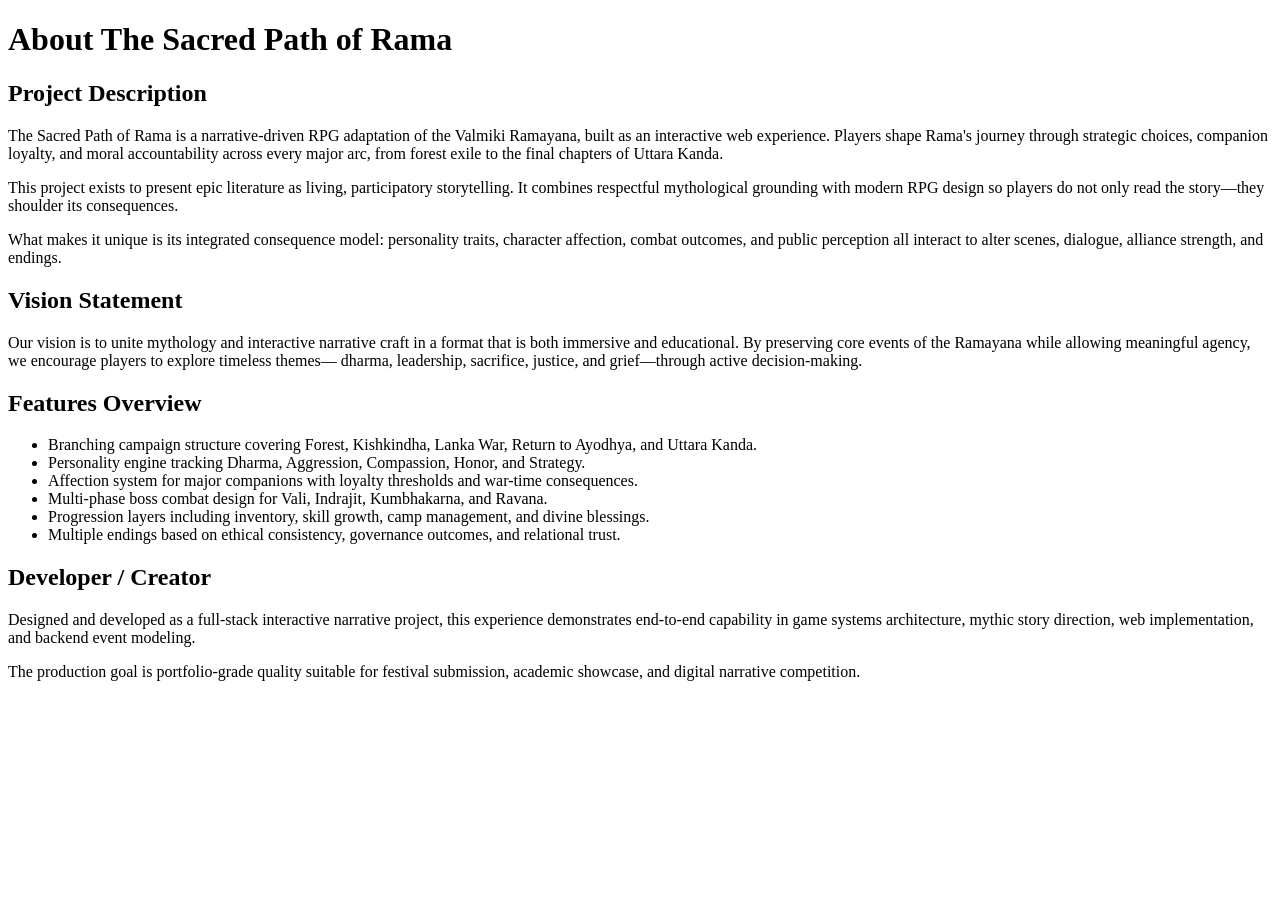
==== about.html @ cabddbd4 "Build full Ramayana RPG campaign systems and backend scaffold" ====
<!DOCTYPE html>
<html lang="en">
<head>
  <meta charset="UTF-8" />
  <meta name="viewport" content="width=device-width, initial-scale=1.0" />
  <title>About | The Sacred Path of Rama RPG</title>
</head>
<body>
  <main>
    <h1>About The Sacred Path of Rama</h1>

    <section>
      <h2>Project Description</h2>
      <p>
        The Sacred Path of Rama is a narrative-driven RPG adaptation of the Valmiki Ramayana, built as an interactive web experience.
        Players shape Rama's journey through strategic choices, companion loyalty, and moral accountability across every major arc,
        from forest exile to the final chapters of Uttara Kanda.
      </p>
      <p>
        This project exists to present epic literature as living, participatory storytelling. It combines respectful mythological grounding
        with modern RPG design so players do not only read the story—they shoulder its consequences.
      </p>
      <p>
        What makes it unique is its integrated consequence model: personality traits, character affection, combat outcomes, and public
        perception all interact to alter scenes, dialogue, alliance strength, and endings.
      </p>
    </section>

    <section>
      <h2>Vision Statement</h2>
      <p>
        Our vision is to unite mythology and interactive narrative craft in a format that is both immersive and educational.
        By preserving core events of the Ramayana while allowing meaningful agency, we encourage players to explore timeless themes—
        dharma, leadership, sacrifice, justice, and grief—through active decision-making.
      </p>
    </section>

    <section>
      <h2>Features Overview</h2>
      <ul>
        <li>Branching campaign structure covering Forest, Kishkindha, Lanka War, Return to Ayodhya, and Uttara Kanda.</li>
        <li>Personality engine tracking Dharma, Aggression, Compassion, Honor, and Strategy.</li>
        <li>Affection system for major companions with loyalty thresholds and war-time consequences.</li>
        <li>Multi-phase boss combat design for Vali, Indrajit, Kumbhakarna, and Ravana.</li>
        <li>Progression layers including inventory, skill growth, camp management, and divine blessings.</li>
        <li>Multiple endings based on ethical consistency, governance outcomes, and relational trust.</li>
      </ul>
    </section>

    <section>
      <h2>Developer / Creator</h2>
      <p>
        Designed and developed as a full-stack interactive narrative project, this experience demonstrates end-to-end capability in
        game systems architecture, mythic story direction, web implementation, and backend event modeling.
      </p>
      <p>
        The production goal is portfolio-grade quality suitable for festival submission, academic showcase, and digital narrative competition.
      </p>
    </section>
  </main>
</body>
</html>
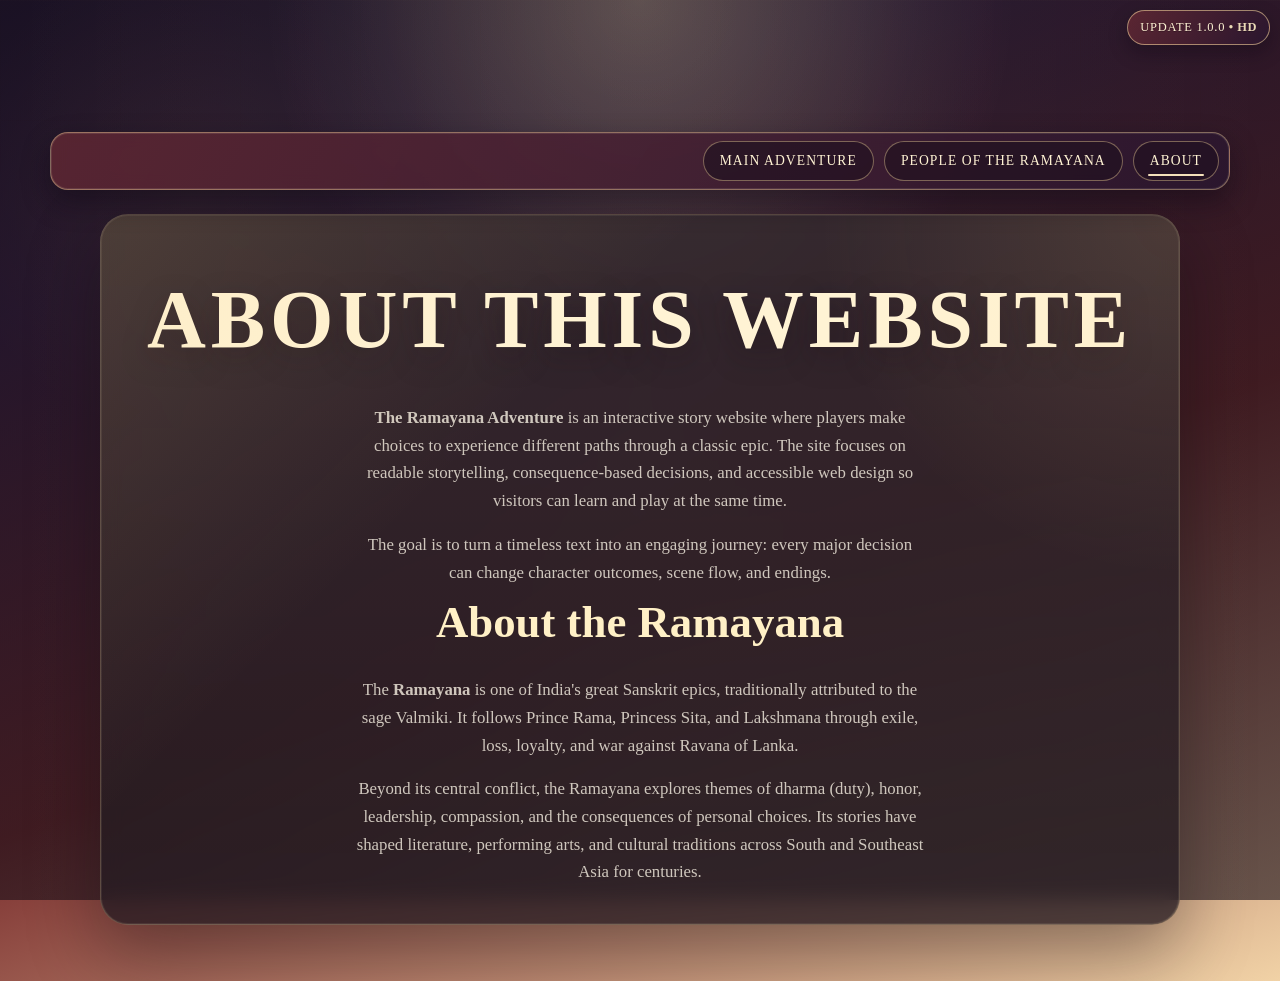
==== commit 5a9794f3: "Merge pull request #149 from KidBadGoodGuy/codex/add-about-page-for-website-and-ramayana" ====
--- a/about.html
+++ b/about.html
@@ -3,58 +3,46 @@
 <head>
   <meta charset="UTF-8" />
   <meta name="viewport" content="width=device-width, initial-scale=1.0" />
-  <title>About | The Sacred Path of Rama RPG</title>
+  <title>About | The Ramayana Adventure</title>
+  <link rel="stylesheet" href="Project.css">
+  <link rel="icon" type="image/x-icon" href="ramayana_favicon.ico">
 </head>
 <body>
-  <main>
-    <h1>About The Sacred Path of Rama</h1>
+  <a id="updateBadge" href="updates.html" aria-label="Go to updates page" data-resolution-label="HD">Update 1.0.0</a>
 
+  <nav id="topNavbar" aria-label="Site navigation">
+    <button id="navbarToggle" type="button" aria-label="Toggle navigation menu" aria-expanded="false" aria-controls="navLinks">☰</button>
+    <div id="navLinks">
+      <a id="aboutButton" href="index.html">Main Adventure</a>
+      <a class="nav-link-pill" href="people-of-ramayana.html">People of the Ramayana</a>
+      <a class="nav-link-pill nav-link-current" href="about.html" aria-current="page">About</a>
+    </div>
+  </nav>
+
+  <main id="storyCard">
     <section>
-      <h2>Project Description</h2>
+      <h1>About This Website</h1>
       <p>
-        The Sacred Path of Rama is a narrative-driven RPG adaptation of the Valmiki Ramayana, built as an interactive web experience.
-        Players shape Rama's journey through strategic choices, companion loyalty, and moral accountability across every major arc,
-        from forest exile to the final chapters of Uttara Kanda.
+        <strong>The Ramayana Adventure</strong> is an interactive story website where players make choices to experience different
+        paths through a classic epic. The site focuses on readable storytelling, consequence-based decisions, and accessible
+        web design so visitors can learn and play at the same time.
       </p>
       <p>
-        This project exists to present epic literature as living, participatory storytelling. It combines respectful mythological grounding
-        with modern RPG design so players do not only read the story—they shoulder its consequences.
-      </p>
-      <p>
-        What makes it unique is its integrated consequence model: personality traits, character affection, combat outcomes, and public
-        perception all interact to alter scenes, dialogue, alliance strength, and endings.
+        The goal is to turn a timeless text into an engaging journey: every major decision can change character outcomes,
+        scene flow, and endings.
       </p>
     </section>
 
     <section>
-      <h2>Vision Statement</h2>
+      <h2>About the Ramayana</h2>
       <p>
-        Our vision is to unite mythology and interactive narrative craft in a format that is both immersive and educational.
-        By preserving core events of the Ramayana while allowing meaningful agency, we encourage players to explore timeless themes—
-        dharma, leadership, sacrifice, justice, and grief—through active decision-making.
-      </p>
-    </section>
-
-    <section>
-      <h2>Features Overview</h2>
-      <ul>
-        <li>Branching campaign structure covering Forest, Kishkindha, Lanka War, Return to Ayodhya, and Uttara Kanda.</li>
-        <li>Personality engine tracking Dharma, Aggression, Compassion, Honor, and Strategy.</li>
-        <li>Affection system for major companions with loyalty thresholds and war-time consequences.</li>
-        <li>Multi-phase boss combat design for Vali, Indrajit, Kumbhakarna, and Ravana.</li>
-        <li>Progression layers including inventory, skill growth, camp management, and divine blessings.</li>
-        <li>Multiple endings based on ethical consistency, governance outcomes, and relational trust.</li>
-      </ul>
-    </section>
-
-    <section>
-      <h2>Developer / Creator</h2>
-      <p>
-        Designed and developed as a full-stack interactive narrative project, this experience demonstrates end-to-end capability in
-        game systems architecture, mythic story direction, web implementation, and backend event modeling.
+        The <strong>Ramayana</strong> is one of India's great Sanskrit epics, traditionally attributed to the sage Valmiki.
+        It follows Prince Rama, Princess Sita, and Lakshmana through exile, loss, loyalty, and war against Ravana of Lanka.
       </p>
       <p>
-        The production goal is portfolio-grade quality suitable for festival submission, academic showcase, and digital narrative competition.
+        Beyond its central conflict, the Ramayana explores themes of dharma (duty), honor, leadership, compassion, and the
+        consequences of personal choices. Its stories have shaped literature, performing arts, and cultural traditions across
+        South and Southeast Asia for centuries.
       </p>
     </section>
   </main>
--- a/Project.css
+++ b/Project.css
@@ -0,0 +1,1662 @@
+:root {
+  --bg-top: #1f1735;
+  --bg-mid: #7b2f2f;
+  --bg-bottom: #f1d2a6;
+  --panel: rgba(30, 20, 28, 0.78);
+  --panel-strong: rgba(43, 28, 37, 0.9);
+  --panel-border: rgba(255, 225, 169, 0.24);
+  --text: #f8f1e4;
+  --muted: rgba(248, 241, 228, 0.8);
+  --gold: #f3c978;
+  --gold-deep: #c98b2f;
+  --crimson: #7b263f;
+  --shadow: 0 28px 70px rgba(13, 8, 14, 0.38);
+  --crisp-line: rgba(255, 229, 181, 0.34);
+  --ease-refined: cubic-bezier(0.22, 0.7, 0.16, 1);
+}
+
+* {
+  box-sizing: border-box;
+}
+
+html {
+  scroll-behavior: smooth;
+  scrollbar-color: rgba(255, 219, 155, 0.45) rgba(10, 5, 14, 0.45);
+}
+
+body {
+  margin: 0;
+  min-height: 100vh;
+  padding: 132px 18px 56px;
+  display: flex;
+  flex-direction: column;
+  align-items: center;
+  gap: 24px;
+  color: var(--text);
+  font-family: "Georgia", "Times New Roman", serif;
+  line-height: 1.65;
+  background:
+    linear-gradient(rgba(23, 14, 24, 0.6), rgba(23, 14, 24, 0.6)),
+    url("RamayanaBG.webp"),
+    radial-gradient(circle at top, rgba(255, 223, 138, 0.22), transparent 24%),
+    radial-gradient(circle at 15% 20%, rgba(255, 184, 108, 0.14), transparent 18%),
+    linear-gradient(160deg, var(--bg-top) 0%, #382148 22%, var(--bg-mid) 58%, var(--bg-bottom) 100%);
+  background-size: cover, cover, auto, auto, auto;
+  background-position: center, center, center, center, center;
+  background-attachment: fixed, fixed, scroll, scroll, scroll;
+  overflow-x: hidden;
+}
+
+body::before,
+body::after {
+  content: "";
+  position: fixed;
+  inset: 0;
+  pointer-events: none;
+}
+
+body::before {
+  background:
+    radial-gradient(circle at 50% 0%, rgba(255, 234, 184, 0.18), transparent 34%),
+    linear-gradient(90deg, transparent 0%, rgba(255, 247, 220, 0.04) 50%, transparent 100%);
+  mix-blend-mode: screen;
+}
+
+body::after {
+  opacity: 0.18;
+  background-image:
+    linear-gradient(rgba(255, 236, 199, 0.08) 1px, transparent 1px),
+    linear-gradient(90deg, rgba(255, 236, 199, 0.08) 1px, transparent 1px);
+  background-size: 120px 120px;
+  mask-image: linear-gradient(to bottom, rgba(0, 0, 0, 0.35), transparent 92%);
+}
+
+#titleContainer,
+#storyCard,
+#timelineCard {
+  width: min(1080px, 100%);
+  position: relative;
+  border-radius: 28px;
+  background:
+    linear-gradient(180deg, rgba(255, 245, 221, 0.08), rgba(255, 245, 221, 0.02)),
+    var(--panel);
+  border: 1px solid var(--panel-border);
+  box-shadow: var(--shadow);
+  backdrop-filter: blur(10px);
+  -webkit-backdrop-filter: blur(10px);
+  overflow: hidden;
+  box-shadow:
+    inset 0 0 0 1px rgba(255, 239, 203, 0.08),
+    var(--shadow);
+  transition: transform 0.5s var(--ease-refined), box-shadow 0.5s var(--ease-refined);
+}
+
+#updateInfo {
+  padding: 18px;
+  border-radius: 16px;
+  border: 1px solid rgba(255, 225, 169, 0.24);
+  background: rgba(255, 245, 221, 0.04);
+}
+
+.scroll-reveal {
+  opacity: 0;
+  transform: translateY(26px) scale(0.985);
+  filter: saturate(0.9);
+}
+
+.scroll-reveal.in-view {
+  opacity: 1;
+  transform: translateY(0) scale(1);
+  filter: saturate(1);
+}
+
+
+#topNavbar {
+  position: sticky;
+  top: 10px;
+  left: auto;
+  transform: none;
+  margin: 0 auto;
+  width: min(1180px, calc(100vw - 18px));
+  z-index: 22;
+  display: flex;
+  align-items: center;
+  justify-content: flex-end;
+  gap: 12px;
+  flex-wrap: nowrap;
+  padding: 8px 10px 8px 112px;
+  border-radius: 18px;
+  border: 1px solid rgba(255, 223, 162, 0.42);
+  background: linear-gradient(120deg, rgba(95, 39, 51, 0.86), rgba(42, 22, 47, 0.88));
+  box-shadow: 0 12px 28px rgba(14, 6, 20, 0.45);
+  backdrop-filter: blur(8px);
+  -webkit-backdrop-filter: blur(8px);
+  box-shadow:
+    inset 0 0 0 1px rgba(255, 241, 214, 0.1),
+    0 12px 28px rgba(14, 6, 20, 0.45);
+}
+
+#navbarToggle {
+  display: none;
+  width: auto;
+  min-width: 46px;
+  min-height: 42px;
+  padding: 6px 11px;
+  border-radius: 12px;
+  border: 1px solid rgba(255, 223, 162, 0.45);
+  background: rgba(35, 18, 34, 0.82);
+  color: #fff3d4;
+  font-size: 1.28rem;
+  line-height: 1;
+  box-shadow: 0 6px 14px rgba(14, 6, 20, 0.38);
+}
+
+#navbarToggle:hover,
+#navbarToggle:focus-visible {
+  transform: translateY(-1px);
+  background: rgba(243, 201, 120, 0.2);
+  border-color: rgba(255, 230, 173, 0.7);
+}
+
+#topNavbar.nav-open {
+  flex-wrap: wrap;
+  justify-content: space-between;
+}
+
+#topNavbar.nav-open #navLinks,
+#topNavbar.nav-open #soundtrackBadge {
+  display: flex;
+}
+
+#updateBadge {
+  position: fixed;
+  top: 10px;
+  right: 10px;
+  z-index: 24;
+  padding: 6px 12px;
+  border-radius: 999px;
+  border: 1px solid rgba(255, 223, 162, 0.55);
+  background: linear-gradient(120deg, rgba(95, 39, 51, 0.92), rgba(42, 22, 47, 0.9));
+  color: #fff3d4;
+  font-size: 0.78rem;
+  letter-spacing: 0.06em;
+  text-transform: uppercase;
+  box-shadow: 0 8px 18px rgba(14, 6, 20, 0.35);
+  text-shadow: 0 1px 0 rgba(0, 0, 0, 0.26);
+}
+
+#updateBadge {
+  text-decoration: none;
+  cursor: pointer;
+}
+
+#updateBadge::after {
+  content: " • " attr(data-resolution-label);
+  font-weight: 600;
+  letter-spacing: 0.04em;
+  color: rgba(255, 239, 198, 0.9);
+}
+
+body[data-resolution-tier="hd"] {
+  --bg-top: #203362;
+  --bg-mid: #6e2b47;
+  --bg-bottom: #f2c88f;
+  --panel-border: rgba(166, 214, 255, 0.28);
+}
+
+body[data-resolution-tier="fhd"] {
+  --bg-top: #2e1a4a;
+  --bg-mid: #7b2f2f;
+  --bg-bottom: #f1d2a6;
+  --panel-border: rgba(255, 225, 169, 0.24);
+}
+
+body[data-resolution-tier="qhd"] {
+  --bg-top: #183f5a;
+  --bg-mid: #2f5c7b;
+  --bg-bottom: #d2f0f1;
+  --panel-border: rgba(174, 247, 255, 0.3);
+}
+
+body[data-resolution-tier="uhd"] {
+  --bg-top: #111b3f;
+  --bg-mid: #283a7d;
+  --bg-bottom: #9bc0ff;
+  --panel-border: rgba(206, 227, 255, 0.34);
+}
+
+#navLinks {
+  display: flex;
+  align-items: center;
+  gap: 10px;
+  flex-wrap: wrap;
+}
+
+#aboutButton,
+.nav-link-pill {
+  display: inline-flex;
+  align-items: center;
+  justify-content: center;
+  padding: 8px 16px;
+  border-radius: 999px;
+  border: 1px solid rgba(255, 223, 162, 0.4);
+  color: #fff3d4;
+  text-decoration: none;
+  text-transform: uppercase;
+  letter-spacing: 0.08em;
+  font-size: 0.85rem;
+  background: rgba(35, 18, 34, 0.72);
+  transition: transform 0.2s var(--ease-refined), border-color 0.2s var(--ease-refined), background 0.2s var(--ease-refined);
+}
+
+#aboutButton:hover,
+#aboutButton:focus-visible,
+.nav-link-pill:hover,
+.nav-link-pill:focus-visible {
+  background: rgba(243, 201, 120, 0.18);
+  transform: translateY(-1px);
+  outline: none;
+}
+
+#aboutButton.nav-link-current,
+.nav-link-pill.nav-link-current,
+#updateBadge.nav-link-current {
+  position: relative;
+}
+
+#aboutButton.nav-link-current::before,
+.nav-link-pill.nav-link-current::before,
+#updateBadge.nav-link-current::before {
+  content: "";
+  position: absolute;
+  left: 14px;
+  right: 14px;
+  bottom: 4px;
+  height: 2px;
+  border-radius: 999px;
+  background: rgba(255, 235, 194, 0.95);
+}
+
+#peopleControls {
+  display: flex;
+  align-items: center;
+  gap: 12px;
+  margin-bottom: 18px;
+  flex-wrap: wrap;
+}
+
+#peopleGrid {
+  display: grid;
+  grid-template-columns: repeat(auto-fit, minmax(240px, 1fr));
+  gap: 14px;
+}
+
+.people-card {
+  border: 1px solid rgba(255, 223, 162, 0.35);
+  border-radius: 16px;
+  padding: 14px;
+  background: linear-gradient(135deg, rgba(59, 26, 45, 0.7), rgba(28, 21, 49, 0.72));
+}
+
+.people-card h3 {
+  margin-top: 0;
+  margin-bottom: 8px;
+  color: #51e3bf;
+}
+
+.people-card-role,
+.people-card-type {
+  margin: 0;
+  color: var(--gold);
+  font-weight: 600;
+  font-size: 0.9rem;
+}
+
+.people-card .wiki-link-button {
+  display: inline-block;
+  margin-top: 10px;
+  text-decoration: none;
+}
+
+
+#soundtrackBadge {
+  display: flex;
+  flex-direction: row;
+  align-items: center;
+  gap: 8px;
+  flex-wrap: wrap;
+  padding: 8px 10px;
+  border-radius: 14px;
+  border: 1px solid rgba(255, 223, 162, 0.35);
+  background: rgba(22, 12, 26, 0.4);
+}
+
+.soundtrack-label {
+  font-size: 0.65rem;
+  text-transform: uppercase;
+  letter-spacing: 0.12em;
+  color: rgba(255, 235, 194, 0.78);
+}
+
+.soundtrack-track-name {
+  margin: 0;
+  font-size: 0.78rem;
+  color: #fff3d4;
+}
+
+#backgroundMusic {
+  width: min(260px, 45vw);
+  height: 30px;
+  border-radius: 10px;
+  accent-color: #f6c26f;
+  filter: drop-shadow(0 4px 8px rgba(8, 2, 12, 0.35));
+}
+
+
+
+#storyCardToolbar {
+  display: flex;
+  justify-content: flex-end;
+  margin-bottom: 12px;
+}
+
+#undoButton {
+  padding: 6px 12px;
+  font-size: 0.85rem;
+}
+
+#startBtn,
+#undoButton.art-button {
+  position: relative;
+  min-height: 48px;
+  padding: 10px 24px;
+  border: 1px solid rgba(255, 244, 184, 0.95);
+  border-radius: 999px;
+  background: linear-gradient(140deg, #fff6a8 0%, #ffd54f 30%, #ffb300 64%, #ff9100 100%);
+  background-repeat: no-repeat;
+  background-position: center;
+  box-shadow: 0 0 24px rgba(255, 203, 73, 0.7), 0 8px 18px rgba(255, 166, 0, 0.45);
+  color: #2d1800;
+  font-size: 1.02rem;
+  font-weight: 700;
+  letter-spacing: 0.04em;
+  text-shadow: 0 1px 0 rgba(255, 255, 255, 0.45);
+  overflow: hidden;
+  transition:
+    filter 0.25s var(--ease-refined),
+    transform 0.25s var(--ease-refined),
+    opacity 0.2s var(--ease-refined);
+  filter: brightness(1.04) saturate(1.3) drop-shadow(0 5px 10px rgba(255, 186, 77, 0.45));
+}
+
+#startBtn {
+  margin-top: 24px;
+}
+
+#startBtn[data-tooltip]:hover::after,
+#undoButton.art-button[data-tooltip]:hover::after,
+#startBtn[data-tooltip]:focus-visible::after,
+#undoButton.art-button[data-tooltip]:focus-visible::after {
+  content: attr(data-tooltip);
+  position: absolute;
+  left: 50%;
+  bottom: calc(100% + 8px);
+  transform: translateX(-50%);
+  padding: 6px 10px;
+  border-radius: 8px;
+  border: 1px solid rgba(255, 223, 162, 0.5);
+  background: rgba(18, 10, 20, 0.93);
+  color: #fff3d4;
+  font-size: 0.78rem;
+  letter-spacing: 0.03em;
+  text-transform: none;
+  white-space: nowrap;
+  pointer-events: none;
+  z-index: 2;
+}
+
+#undoButton.art-button {
+  width: 150px;
+  height: 48px;
+  padding: 0;
+  border: 0;
+  background-color: transparent;
+  border-radius: 0;
+  color: transparent;
+  font-size: 0;
+  text-shadow: none;
+  box-shadow: none;
+  background-image: url("undoBtn");
+  background-size: contain;
+}
+
+
+#startBtn:hover,
+#undoButton.art-button:hover {
+  filter: brightness(1.14) saturate(1.35) drop-shadow(0 10px 18px rgba(255, 194, 96, 0.6));
+  transform: translateY(-2px) scale(1.02);
+}
+
+#startBtn:focus-visible,
+#undoButton.art-button:focus-visible {
+  outline: none;
+  filter: brightness(1.22) saturate(1.25) drop-shadow(0 0 0 3px rgba(255, 230, 163, 0.42)) drop-shadow(0 8px 14px rgba(255, 194, 96, 0.4));
+}
+
+
+#undoButton.art-button:disabled {
+  opacity: 0.5;
+  cursor: not-allowed;
+  filter: grayscale(0.1) brightness(0.92);
+}
+
+#topNavbar button {
+  width: auto;
+  padding: 8px 14px;
+}
+
+#storyAnswerInput {
+  width: min(680px, 100%);
+  margin-top: 14px;
+  border-radius: 12px;
+  border: 1px solid rgba(255, 223, 162, 0.35);
+  background: rgba(20, 12, 24, 0.76);
+  color: #fff3d4;
+  padding: 10px 12px;
+  font: inherit;
+}
+#undoButton:disabled {
+  opacity: 0.5;
+  cursor: not-allowed;
+}
+
+#titleContainer::before,
+#storyCard::before,
+#timelineCard::before {
+  content: "";
+  position: absolute;
+  inset: 0;
+  background:
+    linear-gradient(135deg, rgba(243, 201, 120, 0.14), transparent 34%),
+    radial-gradient(circle at top right, rgba(255, 214, 146, 0.12), transparent 28%);
+  pointer-events: none;
+}
+
+#titleContainer {
+  padding: 52px clamp(22px, 5vw, 56px);
+  text-align: center;
+}
+
+header {
+  max-width: 760px;
+  margin: 0 auto;
+}
+
+h1,
+h2,
+h3,
+h4 {
+  margin: 0;
+}
+
+h1 {
+  font-size: clamp(3rem, 7vw, 5.1rem);
+  font-weight: 700;
+  letter-spacing: 0.06em;
+  text-transform: uppercase;
+  color: #fff3d4;
+  text-shadow: 0 10px 30px rgba(25, 13, 18, 0.4);
+}
+
+.subtitle {
+  margin-top: 14px;
+  font-size: clamp(1rem, 2vw, 1.25rem);
+  letter-spacing: 0.35em;
+  text-transform: uppercase;
+  color: var(--gold);
+}
+
+#description {
+  margin-top: 26px;
+  font-size: clamp(1.2rem, 2.4vw, 1.7rem);
+  font-weight: 500;
+  color: var(--text);
+}
+
+p {
+  margin: 16px auto 0;
+  max-width: 68ch;
+  font-size: 1.05rem;
+  color: var(--muted);
+}
+
+#beginningContainer {
+  display: flex;
+  justify-content: center;
+  margin-top: 34px;
+}
+
+.intro-card {
+  width: min(520px, 100%);
+  padding: 28px 24px;
+  border-radius: 22px;
+  background: linear-gradient(180deg, rgba(255, 248, 229, 0.08), rgba(255, 248, 229, 0.03));
+  border: 1px solid rgba(255, 232, 182, 0.16);
+  box-shadow: inset 0 1px 0 rgba(255, 255, 255, 0.06);
+}
+
+.intro-card h2 {
+  font-size: clamp(1.7rem, 3vw, 2.35rem);
+  color: #fff0c3;
+}
+
+.name-grid {
+  display: grid;
+  gap: 10px;
+  justify-items: center;
+}
+
+.setup-label {
+  margin: 12px 0 0;
+  width: min(320px, 100%);
+  text-align: left;
+  font-size: 0.88rem;
+  color: rgba(255, 236, 189, 0.88);
+}
+
+.name-grid input {
+  width: min(320px, 100%);
+  margin-top: 6px;
+  padding: 14px 16px;
+  border-radius: 14px;
+  border: 1px solid rgba(255, 224, 168, 0.24);
+  background: rgba(22, 14, 20, 0.55);
+  color: var(--text);
+  font: inherit;
+  font-size: 1rem;
+  outline: none;
+  transition: border-color 0.2s ease, box-shadow 0.2s ease, transform 0.2s ease;
+}
+
+.name-grid input::placeholder {
+  color: rgba(248, 241, 228, 0.45);
+}
+
+.name-grid input:focus {
+  border-color: rgba(243, 201, 120, 0.75);
+  box-shadow: 0 0 0 4px rgba(243, 201, 120, 0.12);
+  transform: translateY(-1px);
+}
+
+
+.prelude-image {
+  display: block;
+  margin: 14px auto 20px;
+  width: min(860px, 98%);
+  border-radius: 26px;
+  border: 12px solid #d4a63a;
+  box-shadow: 0 16px 36px rgba(0, 0, 0, 0.38);
+}
+
+.prelude-text {
+  margin: 0 auto;
+  max-width: 680px;
+  font-size: clamp(1.15rem, 2.1vw, 1.45rem);
+  color: rgba(255, 232, 188, 0.96);
+  font-weight: 600;
+}
+
+#storyCard {
+  padding: 38px clamp(20px, 4vw, 40px);
+  min-height: 180px;
+  max-height: calc(100vh - 120px);
+  overflow-y: auto;
+  text-align: center;
+  scrollbar-width: thin;
+  scrollbar-color: rgba(255, 223, 165, 0.42) rgba(12, 8, 14, 0.5);
+}
+
+#timelineCard {
+  width: min(96vw, 1900px);
+  max-height: min(92vh, 1200px);
+  padding: 30px clamp(16px, 3vw, 30px);
+}
+
+#inventoryCard {
+  width: min(760px, 96vw);
+  max-height: min(82vh, 860px);
+  overflow: auto;
+  padding: 26px clamp(16px, 3vw, 24px);
+  border-radius: 24px;
+  background:
+    linear-gradient(180deg, rgba(255, 245, 221, 0.08), rgba(255, 245, 221, 0.02)),
+    var(--panel);
+  border: 1px solid var(--panel-border);
+  box-shadow: var(--shadow);
+}
+
+#inventoryList {
+  margin: 14px 0 0;
+  padding: 0;
+  list-style: none;
+  display: grid;
+  gap: 12px;
+}
+
+.inventory-item {
+  text-align: left;
+  padding: 14px 14px 12px;
+  border-radius: 14px;
+  border: 1px solid rgba(255, 225, 169, 0.2);
+  background: rgba(12, 8, 14, 0.38);
+}
+
+.inventory-item h4 {
+  color: #ffe3ad;
+}
+
+.inventory-item p {
+  margin-top: 8px;
+  max-width: none;
+}
+
+.timeline-modal {
+  position: fixed;
+  inset: 0;
+  z-index: 50;
+  display: none;
+  align-items: center;
+  justify-content: center;
+  padding: 20px;
+  background: rgba(8, 5, 10, 0.72);
+  backdrop-filter: blur(6px);
+}
+
+.timeline-modal.open {
+  display: flex;
+}
+
+.timeline-modal-header {
+  display: flex;
+  align-items: flex-start;
+  justify-content: space-between;
+  gap: 14px;
+}
+
+.timeline-close {
+  border-radius: 12px;
+  min-width: 44px;
+  padding: 8px 10px;
+  font-size: 1.2rem;
+  line-height: 1;
+}
+
+#timelineCard h2 {
+  font-size: clamp(1.8rem, 3vw, 2.4rem);
+  color: #fff0c6;
+  text-align: left;
+}
+
+#timelineCard > p {
+  text-align: left;
+}
+
+#timelineLegend {
+  display: flex;
+  flex-wrap: wrap;
+  justify-content: flex-start;
+  gap: 14px;
+  margin-top: 16px;
+}
+
+.legend-item {
+  display: inline-flex;
+  align-items: center;
+  gap: 8px;
+  padding: 6px 12px;
+  border-radius: 999px;
+  background: rgba(255, 241, 214, 0.08);
+  border: 1px solid rgba(255, 224, 168, 0.22);
+  color: var(--muted);
+  font-size: 0.92rem;
+}
+
+.legend-swatch {
+  width: 18px;
+  height: 10px;
+  border-radius: 99px;
+  background: rgba(255, 225, 169, 0.5);
+}
+
+.legend-swatch.highlight {
+  background: #51e3bf;
+}
+
+.legend-swatch.current {
+  background: #00fff0;
+}
+
+
+#timelineZoomControls {
+  margin-top: 14px;
+  display: inline-flex;
+  align-items: center;
+  gap: 10px;
+  padding: 8px 10px;
+  border-radius: 999px;
+  border: 1px solid rgba(255, 225, 169, 0.18);
+  background: rgba(10, 6, 14, 0.45);
+}
+
+#timelineZoomControls button {
+  width: auto;
+  min-width: 40px;
+  padding: 6px 10px;
+}
+
+#timelineZoomValue {
+  min-width: 52px;
+  text-align: center;
+  color: #ffe8be;
+  font-weight: 700;
+}
+
+#timelineFlowchart {
+  margin-top: 16px;
+  overflow: auto;
+  max-height: min(72vh, 950px);
+  padding: 10px 12px 16px;
+  border-radius: 18px;
+  background: rgba(12, 8, 14, 0.35);
+  border: 1px solid rgba(255, 225, 169, 0.16);
+  box-shadow: inset 0 0 0 1px rgba(255, 225, 169, 0.06);
+}
+
+#timelineFlowchart svg {
+  width: 100%;
+  min-width: 3600px;
+  height: auto;
+  filter: drop-shadow(0 14px 26px rgba(4, 3, 8, 0.35));
+}
+
+#timelineFlowchart::-webkit-scrollbar {
+  width: 12px;
+  height: 12px;
+}
+
+#timelineFlowchart::-webkit-scrollbar-thumb {
+  background: rgba(255, 223, 165, 0.28);
+  border-radius: 999px;
+}
+
+#timelineFlowchart::-webkit-scrollbar-track {
+  background: rgba(12, 8, 14, 0.5);
+}
+
+.timeline-column-label {
+  fill: rgba(255, 236, 199, 0.72);
+  font-size: 15px;
+  font-weight: 700;
+}
+
+.timeline-edge {
+  fill: none;
+  stroke: rgba(255, 222, 168, 0.26);
+  stroke-width: 3;
+  opacity: 0.9;
+}
+
+.timeline-edge.chance {
+  stroke-dasharray: 7 6;
+}
+
+.timeline-edge.active {
+  stroke: #51e3bf;
+  stroke-width: 7;
+}
+
+.edge-label {
+  fill: rgba(248, 241, 228, 0.75);
+  font-size: 14px;
+  text-anchor: middle;
+  dominant-baseline: alphabetic;
+}
+
+.edge-label-bg {
+  fill: rgba(12, 8, 14, 0.88);
+  stroke: rgba(255, 225, 169, 0.22);
+  stroke-width: 1;
+}
+
+.timeline-node {
+  fill: rgba(36, 24, 31, 0.9);
+  stroke: rgba(255, 225, 169, 0.24);
+  stroke-width: 2;
+  transition: fill 0.2s ease, stroke 0.2s ease;
+}
+
+.timeline-node.visited {
+  fill: rgba(29, 73, 67, 0.4);
+  stroke: rgba(127, 243, 214, 0.75);
+}
+
+.timeline-node.active {
+  fill: rgba(28, 92, 83, 0.95);
+  stroke: #8fffe0;
+  stroke-width: 4;
+}
+
+.node-id {
+  fill: #ffd99a;
+  font-size: 18px;
+  font-weight: 700;
+}
+
+.node-title {
+  fill: #f8f1e4;
+  font-size: 14px;
+}
+
+
+
+.timeline-controls {
+  margin-top: 14px;
+  display: flex;
+  justify-content: flex-start;
+}
+
+#timelineRevealToggle {
+  width: auto;
+  min-width: 230px;
+}
+
+#timelineCard {
+  width: min(98vw, 1800px);
+  max-height: 96vh;
+  overflow: auto;
+}
+
+#receiptCard {
+  max-width: 100%;
+}
+#storyCard h2 {
+  font-size: clamp(1.9rem, 4vw, 2.8rem);
+  color: #fff0c6;
+}
+
+.scene-subtitle {
+  margin: 10px auto 14px;
+  color: #ffe8b5;
+  text-align: center;
+}
+
+.scene-subtitle-strong {
+  font-size: clamp(1.55rem, 3.2vw, 2.2rem);
+  font-weight: 800;
+  letter-spacing: 0.03em;
+}
+
+.scene-feature-image {
+  display: block;
+  margin: 12px auto 18px;
+  width: min(760px, 98%);
+  border-radius: 18px;
+  border: 10px solid #d4a63a;
+}
+
+#choices {
+  margin-top: 26px;
+  display: flex;
+  justify-content: center;
+  gap: 14px;
+  flex-wrap: wrap;
+}
+
+#receiptCard {
+  margin: 30px auto 0;
+  max-width: 760px;
+  padding: 24px 22px;
+  text-align: left;
+  border-radius: 20px;
+  background:
+    linear-gradient(180deg, rgba(255, 248, 229, 0.12), rgba(255, 248, 229, 0.05)),
+    rgba(48, 31, 29, 0.88);
+  border: 1px solid rgba(255, 223, 168, 0.22);
+  box-shadow: inset 0 1px 0 rgba(255, 255, 255, 0.06);
+}
+
+#receiptCard h3,
+#receiptCard h4 {
+  margin: 0;
+  color: #fff0c6;
+}
+
+#receiptCard h3 {
+  font-size: 1.6rem;
+}
+
+#receiptCard h4 {
+  margin-top: 18px;
+  font-size: 1rem;
+  letter-spacing: 0.08em;
+  text-transform: uppercase;
+  color: var(--gold);
+}
+
+#receiptCard p {
+  max-width: none;
+}
+
+.receipt-section ol {
+  margin: 12px 0 0;
+  padding-left: 22px;
+  color: var(--muted);
+}
+
+.timeline-scenes-scroll {
+  margin-top: 12px;
+  max-height: min(52vh, 560px);
+  overflow-y: auto;
+  padding-right: 8px;
+  scrollbar-width: thin;
+  scrollbar-color: rgba(255, 223, 165, 0.45) rgba(12, 8, 14, 0.45);
+}
+
+.timeline-scenes-scroll ol {
+  margin-top: 0;
+}
+
+.receipt-section li + li {
+  margin-top: 8px;
+}
+
+.timeline-scene-description {
+  margin: 4px 0 0;
+  color: rgba(255, 241, 220, 0.9);
+  font-size: 0.92rem;
+}
+
+.timeline-current-scene strong,
+.timeline-current-scene .timeline-scene-description {
+  color: #f3c978;
+}
+
+.character-name {
+  color: #f3c978;
+  font-weight: 700;
+}
+
+button,
+.btn {
+  appearance: none;
+  border: 1px solid var(--crisp-line);
+  border-radius: 999px;
+  min-height: 44px;
+  padding: 14px 24px;
+  background:
+    linear-gradient(135deg, rgba(255, 229, 170, 0.22), rgba(255, 184, 112, 0.12)),
+    rgba(255, 248, 234, 0.06);
+  color: #fff5dd;
+  font: inherit;
+  font-size: 0.98rem;
+  font-weight: 700;
+  letter-spacing: 0.02em;
+  cursor: pointer;
+  box-shadow:
+    inset 0 1px 0 rgba(255, 255, 255, 0.08),
+    0 12px 30px rgba(16, 8, 14, 0.22);
+  transition:
+    transform 0.22s ease,
+    box-shadow 0.22s ease,
+    border-color 0.22s ease,
+    background 0.22s ease,
+    filter 0.22s ease;
+}
+
+button:hover,
+.btn:hover {
+  transform: translateY(-2px);
+  border-color: rgba(255, 225, 163, 0.5);
+  background:
+    linear-gradient(135deg, rgba(243, 201, 120, 0.36), rgba(201, 139, 47, 0.18)),
+    rgba(255, 248, 234, 0.08);
+  box-shadow:
+    inset 0 1px 0 rgba(255, 255, 255, 0.08),
+    0 16px 36px rgba(16, 8, 14, 0.28);
+  filter: saturate(1.08);
+}
+
+button:active,
+.btn:active {
+  transform: translateY(0);
+}
+
+a {
+  color: var(--gold);
+  text-decoration: none;
+}
+
+a:hover {
+  color: #ffe7b5;
+}
+
+@media (prefers-reduced-motion: reduce) {
+  html {
+    scroll-behavior: auto;
+  }
+
+  .scroll-reveal,
+  .scroll-reveal.in-view,
+  #titleContainer,
+  #storyCard,
+  #timelineCard,
+  button,
+  .btn {
+    transition: none !important;
+    transform: none !important;
+    opacity: 1 !important;
+    filter: none !important;
+  }
+}
+
+blockquote,
+.card,
+.container {
+  background: var(--panel-strong);
+  border: 1px solid rgba(255, 225, 169, 0.18);
+  border-radius: 18px;
+  box-shadow: var(--shadow);
+}
+
+
+@media (max-width: 1024px) {
+  body {
+    background-attachment: scroll, scroll, scroll, scroll, scroll;
+  }
+
+  body::before,
+  body::after {
+    opacity: 0.55;
+  }
+
+  #titleContainer,
+  #storyCard,
+  #timelineCard {
+    width: min(100%, 820px);
+    border-radius: 24px;
+  }
+
+  #titleContainer {
+    padding: 40px 24px 30px;
+  }
+
+  #storyCard {
+    padding: 30px clamp(16px, 3.5vw, 28px);
+  }
+
+  #timelineCard {
+    width: min(100vw - 24px, 1200px);
+    max-height: min(88vh, 980px);
+    padding: 24px 14px 18px;
+  }
+
+  #timelineFlowchart svg {
+    min-width: 2600px;
+  }
+}
+
+@media (max-width: 768px) {
+  body {
+    min-height: 100dvh;
+    padding: 112px 10px calc(20px + env(safe-area-inset-bottom));
+    gap: 14px;
+    background-position: center top, center top, center, center, center;
+  }
+
+  body::before,
+  body::after {
+    display: none;
+  }
+
+  #titleContainer,
+  #storyCard,
+  #timelineCard,
+  #inventoryCard {
+    border-radius: 20px;
+    border-color: rgba(162, 255, 233, 0.32);
+    background:
+      linear-gradient(180deg, rgba(116, 255, 225, 0.1), rgba(116, 255, 225, 0.02)),
+      rgba(12, 20, 34, 0.86);
+  }
+
+  #titleContainer {
+    padding: 30px 14px 24px;
+  }
+
+  h1 {
+    letter-spacing: 0.03em;
+  }
+
+  #description {
+    font-size: clamp(1.1rem, 4.4vw, 1.4rem);
+  }
+
+  p {
+    font-size: 1.05rem;
+  }
+
+  .subtitle {
+    letter-spacing: 0.16em;
+    color: #8ef6e3;
+  }
+
+  .intro-card {
+    padding: 18px 14px;
+    border-color: rgba(116, 255, 225, 0.28);
+  }
+
+  #storyCard {
+    max-height: none;
+    overflow-y: visible;
+    padding: 22px 14px;
+  }
+
+  #storyCardToolbar {
+    position: static;
+    z-index: 3;
+    margin: 0 0 10px;
+    padding: 0;
+    background: none;
+  }
+
+  #storyCard h2 {
+    font-size: clamp(1.55rem, 7vw, 2.1rem);
+    line-height: 1.26;
+  }
+
+  #choices {
+    margin-top: 20px;
+    gap: 10px;
+  }
+
+  #receiptCard {
+    margin-top: 20px;
+    padding: 18px 14px;
+    border-color: rgba(116, 255, 225, 0.3);
+    background:
+      linear-gradient(180deg, rgba(112, 242, 223, 0.16), rgba(112, 242, 223, 0.04)),
+      rgba(13, 24, 33, 0.92);
+  }
+
+  #timelineFlowchart svg {
+    min-width: 1800px;
+  }
+
+  #timelineModal,
+  #inventoryModal {
+    align-items: flex-end;
+    padding: 8px;
+  }
+
+  #timelineCard,
+  #inventoryCard {
+    width: min(100%, 100vw - 16px);
+    max-height: min(88dvh, 820px);
+    border-radius: 18px 18px 14px 14px;
+    padding: 18px 12px calc(14px + env(safe-area-inset-bottom));
+  }
+
+  .timeline-modal-header {
+    gap: 10px;
+    margin-bottom: 8px;
+  }
+
+  .timeline-close {
+    min-width: 40px;
+    min-height: 40px;
+    padding: 8px;
+  }
+
+  #timelineCard h2,
+  #timelineCard > p,
+  #inventoryCard h2,
+  #inventoryCard > p {
+    text-align: center;
+  }
+
+  #timelineLegend {
+    justify-content: center;
+    gap: 8px;
+    margin-top: 12px;
+  }
+
+  .legend-item {
+    font-size: 0.82rem;
+    padding: 5px 8px;
+    gap: 6px;
+  }
+
+  .legend-swatch {
+    width: 14px;
+    height: 8px;
+  }
+
+  #timelineZoomControls {
+    width: 100%;
+    display: grid;
+    grid-template-columns: repeat(4, minmax(0, 1fr));
+    gap: 8px;
+    padding: 8px;
+    border-radius: 14px;
+  }
+
+  #timelineZoomControls button {
+    min-width: 0;
+    padding: 9px 8px;
+    font-size: 0.92rem;
+  }
+
+  #timelineZoomValue {
+    width: 100%;
+    min-width: 0;
+    align-self: stretch;
+    display: inline-flex;
+    justify-content: center;
+    align-items: center;
+    border-radius: 10px;
+    border: 1px solid rgba(116, 255, 225, 0.35);
+    background: rgba(10, 22, 34, 0.5);
+  }
+
+  button,
+  .btn {
+    width: 100%;
+    border-radius: 14px;
+    min-height: 44px;
+    padding: 14px 18px;
+    border-color: rgba(116, 255, 225, 0.35);
+    background:
+      linear-gradient(145deg, rgba(81, 227, 191, 0.35), rgba(59, 161, 255, 0.2)),
+      rgba(10, 22, 34, 0.62);
+  }
+
+  #topNavbar {
+    top: max(6px, env(safe-area-inset-top));
+    width: calc(100vw - 10px);
+    justify-content: flex-end;
+    border-radius: 14px;
+    padding: 7px;
+    gap: 8px;
+    justify-content: center;
+    border-radius: 12px;
+    padding: 6px;
+    gap: 6px;
+  }
+
+  #navbarToggle {
+    display: inline-flex;
+    align-items: center;
+    justify-content: center;
+    min-width: 42px;
+    min-height: 38px;
+    padding: 5px 9px;
+    font-size: 1.15rem;
+  }
+
+  #topNavbar #navLinks,
+  #topNavbar #soundtrackBadge {
+    display: none;
+  }
+
+  #topNavbar.nav-open {
+    justify-content: center;
+  }
+
+  #navLinks,
+  #soundtrackBadge {
+    width: 100%;
+    justify-content: center;
+  }
+
+  #navLinks {
+    display: grid;
+    grid-template-columns: repeat(2, minmax(0, 1fr));
+    gap: 8px;
+  }
+
+  #navLinks a,
+  #navLinks button {
+    width: 100%;
+    min-height: 40px;
+  }
+
+  #topNavbar button {
+    width: auto;
+  }
+
+  #peopleControls {
+    flex-direction: column;
+    align-items: stretch;
+    gap: 8px;
+  }
+
+  #peopleControls label {
+    font-size: 0.88rem;
+  }
+
+  #peopleCategory {
+    width: 100%;
+    min-height: 40px;
+  }
+
+  #peopleGrid {
+    grid-template-columns: 1fr;
+  }
+
+  #soundtrackBadge {
+    padding: 6px 8px;
+    gap: 5px;
+    justify-content: center;
+  }
+
+  .soundtrack-label {
+    display: none;
+  }
+
+  .soundtrack-track-name {
+    display: none;
+  }
+
+  #backgroundMusic {
+    width: min(180px, calc(55vw));
+    height: 26px;
+  }
+
+
+  #updateBadge {
+    top: auto;
+    bottom: calc(12px + env(safe-area-inset-bottom));
+    left: 8px;
+    font-size: 0.7rem;
+    padding: 5px 10px;
+    letter-spacing: 0.04em;
+  }
+
+  #storyAnswerInput,
+  .name-grid input,
+  .name-grid select {
+    width: 100%;
+  }
+
+  #inventoryList {
+    gap: 10px;
+    margin-top: 10px;
+  }
+
+  .inventory-item {
+    padding: 12px 10px;
+    border-radius: 12px;
+  }
+}
+
+@media (max-width: 480px) {
+  body {
+    padding: 104px 8px calc(16px + env(safe-area-inset-bottom));
+  }
+
+  #titleContainer {
+    padding: 24px 12px 20px;
+  }
+
+  #timelineCard {
+    width: calc(100vw - 16px);
+    padding: 16px 9px calc(12px + env(safe-area-inset-bottom));
+  }
+
+  #timelineFlowchart svg {
+    min-width: 1400px;
+  }
+
+  h1 {
+    font-size: clamp(2rem, 12vw, 2.8rem);
+  }
+
+  .subtitle {
+    margin-top: 8px;
+    font-size: 0.88rem;
+    letter-spacing: 0.12em;
+  }
+
+  #description {
+    margin-top: 14px;
+  }
+
+  #topNavbar button,
+  #aboutButton,
+  .nav-link-pill {
+    padding: 7px 10px;
+    font-size: 0.75rem;
+  }
+
+  #navLinks {
+    grid-template-columns: 1fr;
+  }
+
+  #soundtrackBadge {
+    padding: 5px 6px;
+  }
+
+  #backgroundMusic {
+    width: min(150px, calc(52vw));
+    height: 24px;
+  }
+
+
+  #timelineLegend {
+    justify-content: flex-start;
+    overflow-x: auto;
+    flex-wrap: nowrap;
+    padding-bottom: 2px;
+  }
+
+  #timelineZoomControls {
+    grid-template-columns: repeat(2, minmax(0, 1fr));
+  }
+
+  #timelineZoomValue {
+    grid-column: span 2;
+    min-height: 38px;
+  }
+
+  #updateBadge {
+    left: 6px;
+    bottom: calc(10px + env(safe-area-inset-bottom));
+    font-size: 0.64rem;
+  }
+}
+
+
+#storyCard.scene-card-layout {
+  width: min(1200px, 100%);
+}
+
+#storyNavigationShell {
+  display: grid;
+  grid-template-columns: minmax(220px, 280px) 1fr;
+  gap: 18px;
+  margin: 14px 16px 10px;
+}
+
+#sceneSidebar {
+  border: 1px solid rgba(255, 223, 162, 0.28);
+  border-radius: 16px;
+  padding: 14px;
+  background: rgba(24, 14, 30, 0.62);
+  display: flex;
+  flex-direction: column;
+  gap: 8px;
+  position: sticky;
+  top: 84px;
+  max-height: 72vh;
+  overflow: auto;
+}
+
+#sceneSidebar h3 {
+  margin: 0 0 4px;
+  font-size: 1.05rem;
+}
+
+#sceneSidebar label {
+  font-size: 0.78rem;
+  letter-spacing: 0.06em;
+  text-transform: uppercase;
+  color: rgba(255, 239, 198, 0.9);
+}
+
+#sceneSidebar select,
+.toc-link {
+  width: 100%;
+  border-radius: 10px;
+  border: 1px solid rgba(255, 223, 162, 0.35);
+  background: rgba(31, 16, 34, 0.85);
+  color: var(--text);
+  padding: 8px 10px;
+}
+
+.toc-link {
+  text-align: left;
+  cursor: pointer;
+  font-size: 0.84rem;
+}
+
+.toc-link.active {
+  border-color: rgba(255, 223, 162, 0.75);
+  background: rgba(243, 201, 120, 0.17);
+}
+
+#storyNavMain {
+  max-width: 900px;
+  margin-inline: auto;
+  font-size: 1.08rem;
+  line-height: 1.6;
+}
+
+.scene-number-label {
+  margin: 6px 0 10px;
+  font-size: 0.92rem;
+  letter-spacing: 0.08em;
+  text-transform: uppercase;
+  color: rgba(255, 239, 198, 0.88);
+}
+
+.scene-meta-grid {
+  display: grid;
+  grid-template-columns: repeat(2, minmax(0, 1fr));
+  gap: 8px 16px;
+  margin-bottom: 12px;
+  font-size: 0.95rem;
+}
+
+.scene-progress-wrap {
+  width: 100%;
+  height: 12px;
+  border-radius: 999px;
+  background: rgba(255, 235, 194, 0.2);
+  overflow: hidden;
+  margin-bottom: 12px;
+}
+
+.scene-progress-bar {
+  height: 100%;
+  background: linear-gradient(90deg, #f3c978, #ffdca6);
+}
+
+.immersion-row {
+  margin: 6px 0;
+  font-size: 0.96rem;
+  color: rgba(248, 241, 228, 0.92);
+}
+
+.next-prev-controls {
+  display: flex;
+  justify-content: center;
+  align-items: center;
+  gap: 12px;
+  margin: 30px 0 20px;
+  padding-top: 18px;
+  border-top: 1px solid rgba(255, 223, 162, 0.4);
+}
+
+.next-prev-controls button {
+  min-width: 170px;
+}
+
+.next-prev-controls button:disabled {
+  opacity: 0.5;
+  cursor: not-allowed;
+}
+
+#storyNavMain h1 {
+  font-size: 2rem;
+  margin: 14px 0 10px;
+}
+
+#storyNavMain h2 {
+  font-size: 2.1rem;
+  margin: 22px 0 14px;
+}
+
+#storyNavMain p {
+  margin: 0 0 22px;
+  max-width: 70ch;
+  font-size: 1.1rem;
+}
+
+@media (max-width: 768px) {
+  #storyNavMain {
+    font-size: 1.125rem;
+  }
+
+  #storyNavMain p {
+    font-size: 1.125rem;
+    margin-bottom: 24px;
+  }
+
+  #storyNavMain h2 {
+    margin-top: 26px;
+    font-size: clamp(1.95rem, 7vw, 2.3rem);
+  }
+
+  .next-prev-controls {
+    position: sticky;
+    bottom: calc(10px + env(safe-area-inset-bottom));
+    background: rgba(12, 20, 34, 0.94);
+    border: 1px solid rgba(116, 255, 225, 0.3);
+    border-radius: 14px;
+    padding: 10px;
+    margin: 34px 0 26px;
+    flex-direction: column;
+    gap: 10px;
+    z-index: 4;
+  }
+
+  .next-prev-controls button {
+    width: 100%;
+    min-width: 0;
+  }
+}
+
+@media (max-width: 980px) {
+  #storyNavigationShell {
+    grid-template-columns: 1fr;
+  }
+
+  #sceneSidebar {
+    position: static;
+    max-height: none;
+  }
+
+  .scene-meta-grid {
+    grid-template-columns: 1fr;
+  }
+}
